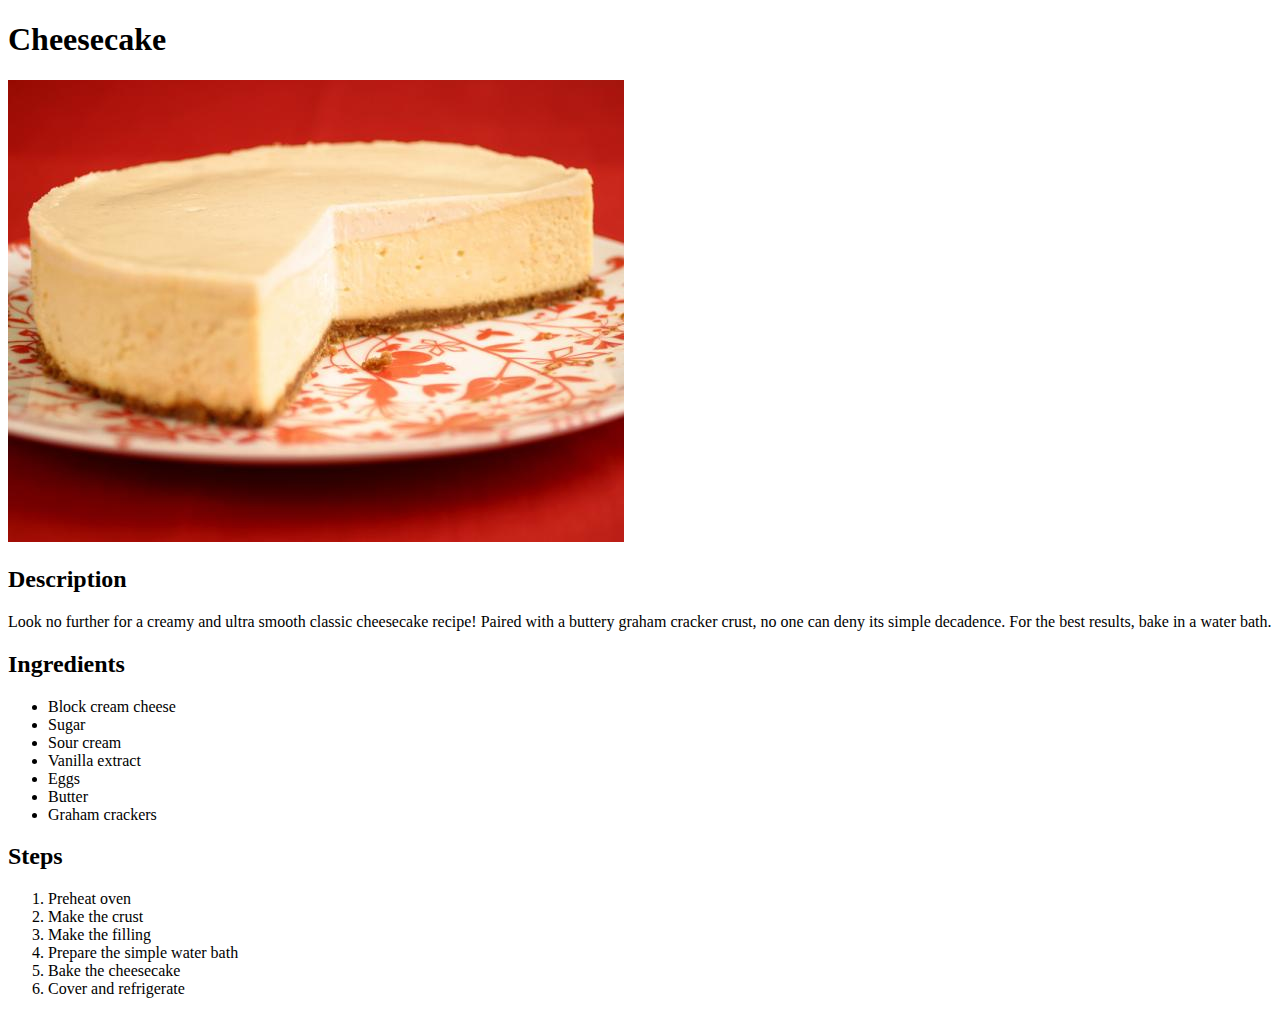
==== recipes/cheesecake.html @ a9d93617 "Add cheesecake recipe webpage" ====
<!DOCTYPE html>
<html>
  <head>
    <meta charset="UTF-8">
    <title>Odin Recipes</title>
  </head>

  <body>
    <h1>Cheesecake</h1>
    <img src="../images/cheesecake.jpeg" alt="plain cheesecake">

    <h2>Description</h2>
    <p>Look no further for a creamy and ultra smooth classic cheesecake recipe! Paired with a buttery graham cracker crust, no one can deny its simple decadence. For the best results, bake in a water bath.</p>

    <h2>Ingredients</h2>
    <ul>
      <li>Block cream cheese</li>
      <li>Sugar</li>
      <li>Sour cream</li>
      <li>Vanilla extract</li>
      <li>Eggs</li>
      <li>Butter</li>
      <li>Graham crackers</li>
    </ul>

    <h2>Steps</h2>
    <ol>
      <li>Preheat oven</li>
      <li>Make the crust</li>
      <li>Make the filling</li>
      <li>Prepare the simple water bath</li>
      <li>Bake the cheesecake</li>
      <li>Cover and refrigerate</li>
    </ol>
  </body>
</html>
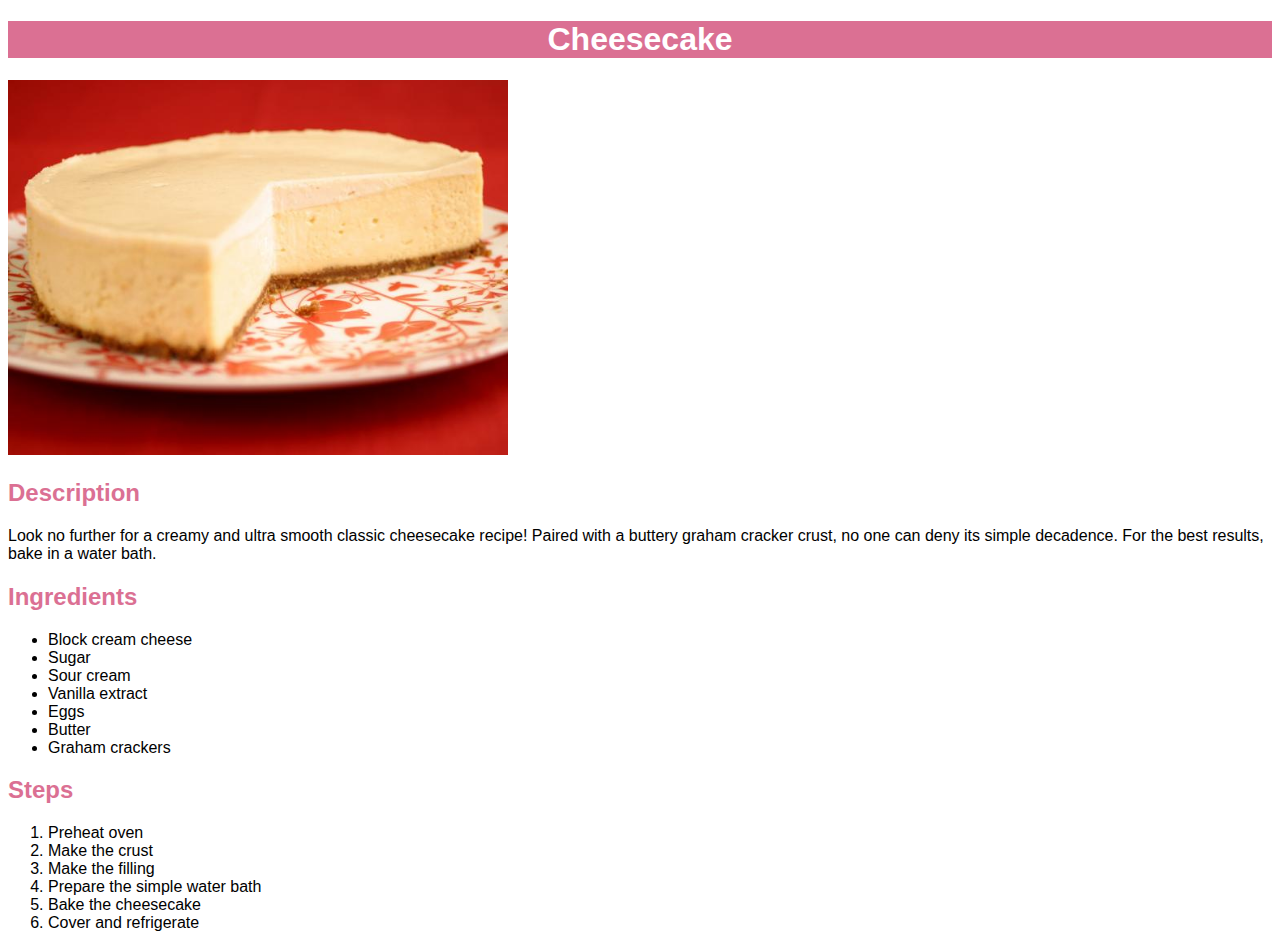
==== commit 1be70f8f: "Edit html files with link to stylesheet" ====
--- a/recipes/cheesecake.html
+++ b/recipes/cheesecake.html
@@ -2,6 +2,7 @@
 <html>
   <head>
     <meta charset="UTF-8">
+    <link rel="stylesheet" href="../style.css">
     <title>Odin Recipes</title>
   </head>
 
--- a/style.css
+++ b/style.css
@@ -0,0 +1,18 @@
+* {
+    font-family: Helvetica, sans-serif;
+}
+
+h1 {
+    color: white;
+    background-color: palevioletred;
+    text-align: center;
+}
+
+h2 {
+    color: palevioletred;
+}
+
+img {
+    height: auto;
+    width: 500px;
+}